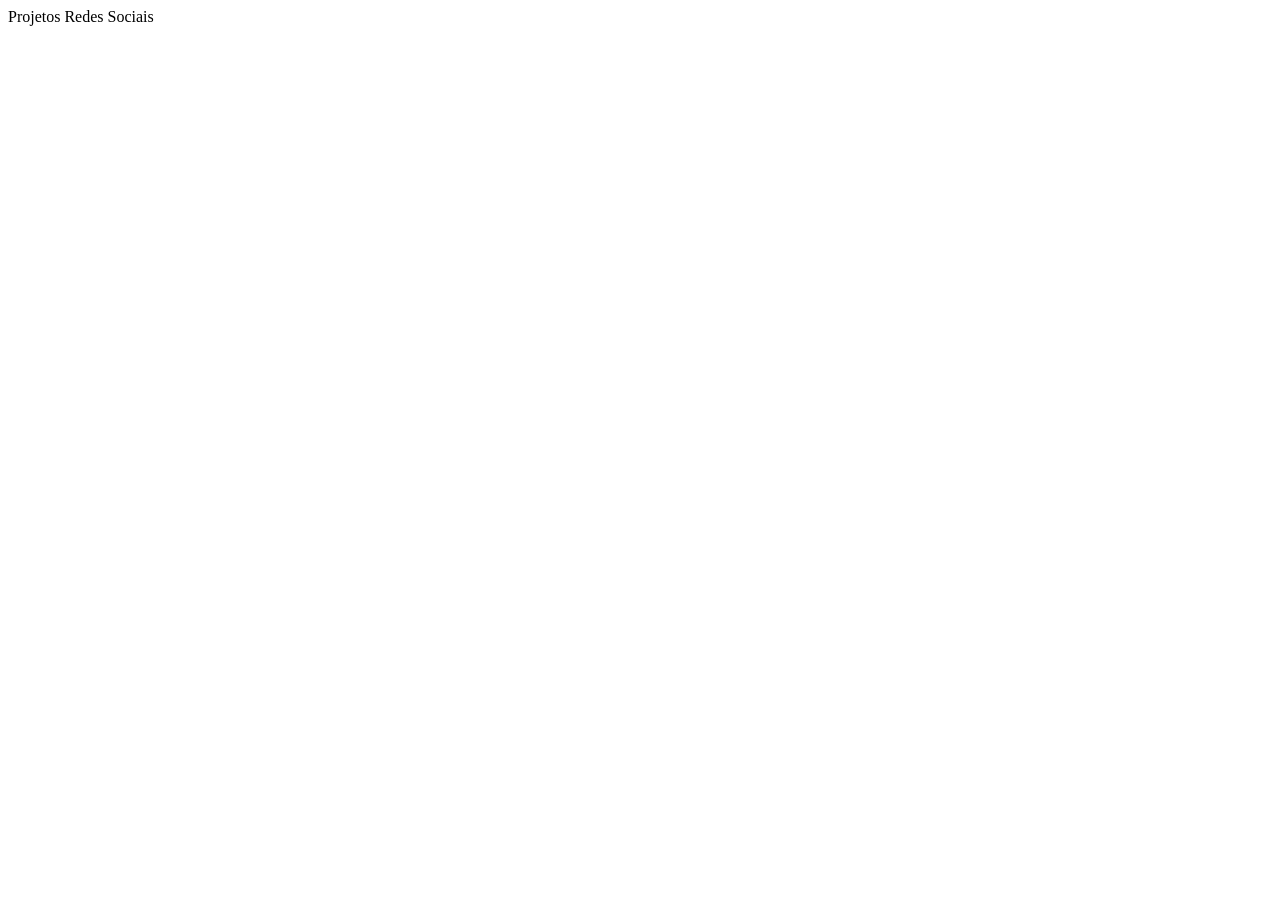
==== index.html @ 135f7494 "Create index.html" ====
<!DOCTYPE html>
<html lang="pt-br">
<head>
    <meta charset="UTF-8">
    <meta name="viewport" content="width=device-width, initial-scale=1.0">
    <link rel=""
    <title>Projetos Redes Sociais</title>
</head>
<body>
    
</body>
</html>
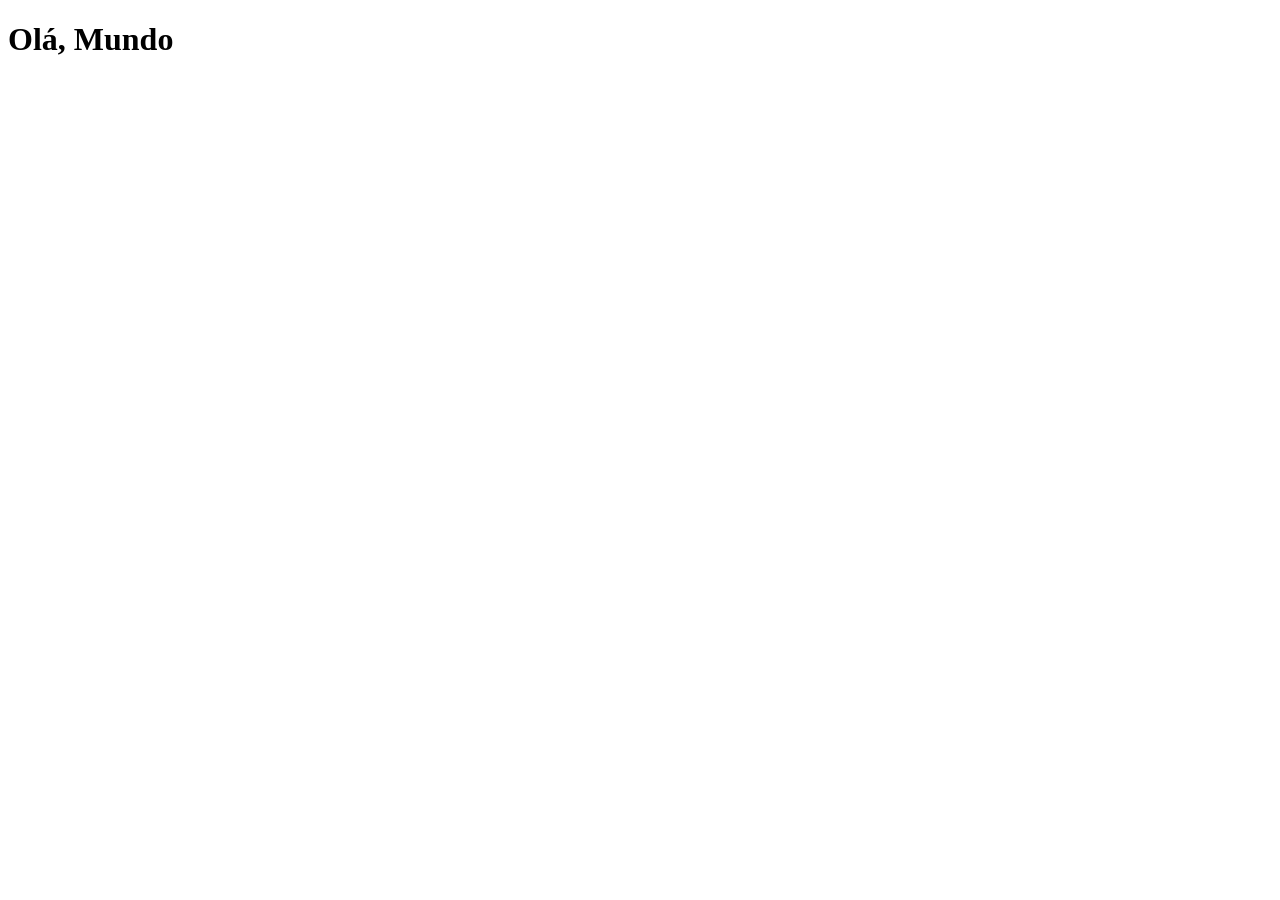
==== commit 2a9576be: "criei a pagina principal" ====
--- a/index.html
+++ b/index.html
@@ -3,10 +3,13 @@
 <head>
     <meta charset="UTF-8">
     <meta name="viewport" content="width=device-width, initial-scale=1.0">
-    <link rel=""
+    <link rel="stylesheet" href="favicon.ico" type="image/x-icon">
     <title>Projetos Redes Sociais</title>
 </head>
 <body>
     
+<h1>Olá, Mundo</h1>
+
+
 </body>
 </html>
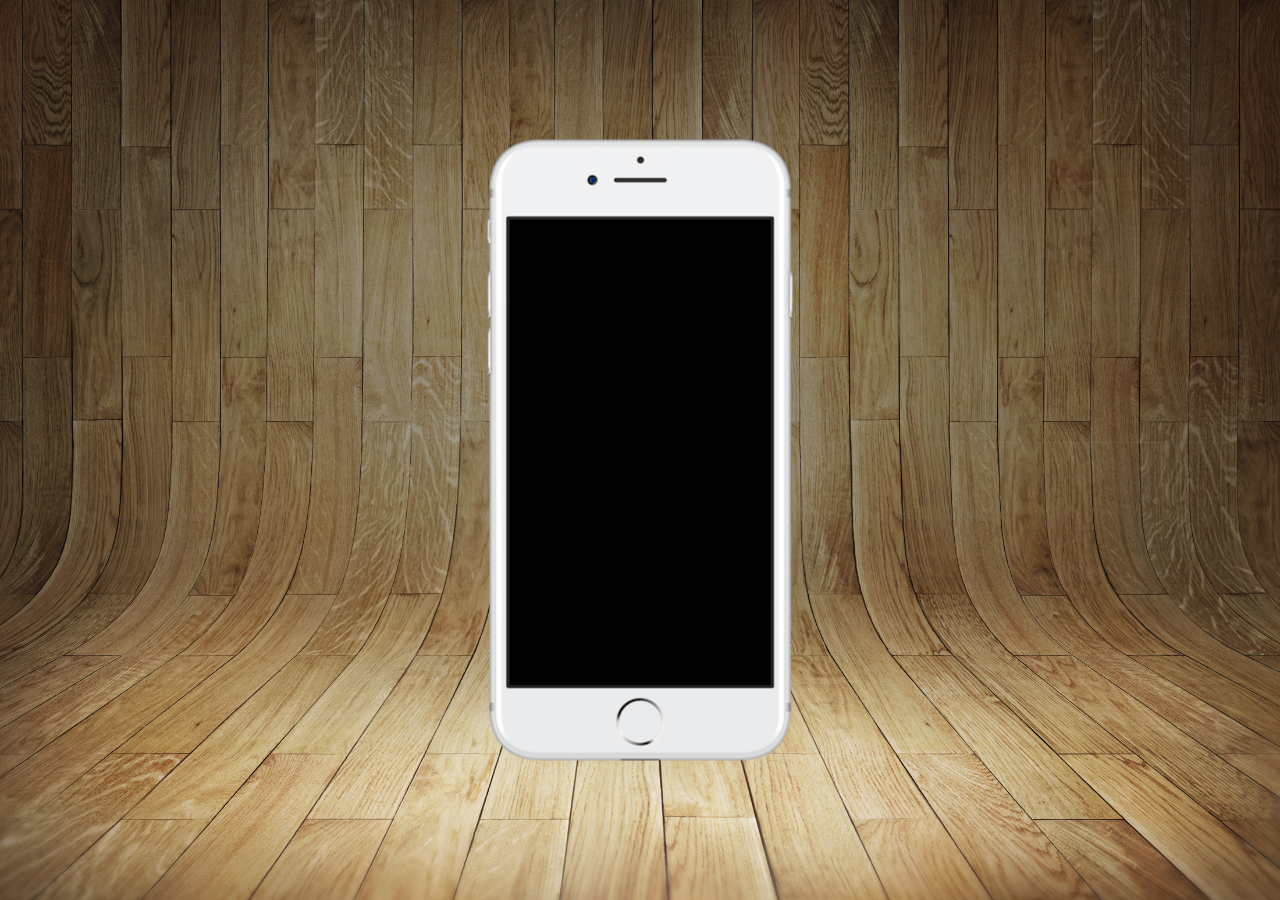
==== commit d2456a6a: "criei estilos" ====
--- a/index.html
+++ b/index.html
@@ -4,11 +4,23 @@
     <meta charset="UTF-8">
     <meta name="viewport" content="width=device-width, initial-scale=1.0">
     <link rel="stylesheet" href="favicon.ico" type="image/x-icon">
+    <link rel="stylesheet" href="estilos/style.css">
     <title>Projetos Redes Sociais</title>
 </head>
 <body>
     
-<h1>Olá, Mundo</h1>
+<main>
+
+<section id="telefone">
+
+</section>
+
+<section id="redes-sociais">
+
+
+</section>
+
+</main>
 
 
 </body>
--- a/estilos/style.css
+++ b/estilos/style.css
@@ -0,0 +1,41 @@
+@charset "UTF-8";
+
+*{
+    margin: 0px;
+    padding: 0px;
+    font-family: Arial, Helvetica, sans-serif;
+}
+
+html, body{
+    height: 100vh;
+    width: 100vw;
+    background-color: #000000;
+}
+
+
+body{
+    background: url('../imagens/fundo-madeira.jpg')
+    no-repeat top center;
+    background-size: cover;
+    background-attachment: fixed;
+
+}
+
+
+main{
+    position: relative;
+    height: 100vh;
+    
+}
+
+section#telefone{
+    position: absolute;
+top:50%;
+left: 50%;
+transform: translate(-50%, -50%);
+
+    height: 627px;
+    width: 311px;
+   
+    background: url('../imagens/frame-iphone.png') no-repeat;
+}
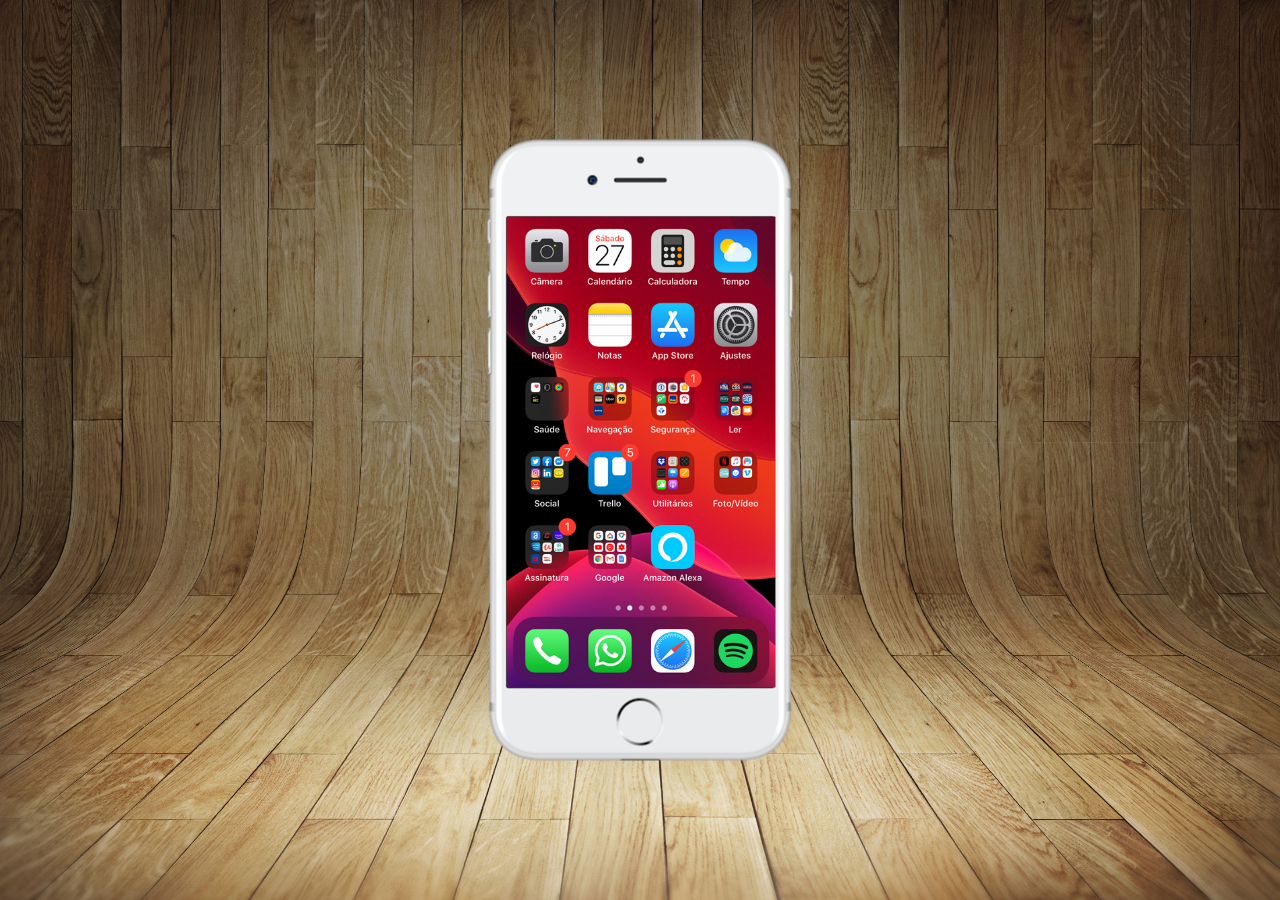
==== commit 570c4d8f: "criei a tela home" ====
--- a/index.html
+++ b/index.html
@@ -13,6 +13,9 @@
 
 <section id="telefone">
 
+<iframe src="home.html" name="tela" id="tela" frameborder="0"></iframe>
+
+
 </section>
 
 <section id="redes-sociais">
--- a/estilos/style.css
+++ b/estilos/style.css
@@ -38,4 +38,12 @@
     width: 311px;
    
     background: url('../imagens/frame-iphone.png') no-repeat;
+}
+
+iframe#tela{
+position: relative;
+top: 80px;
+left: 22px;
+width: 269px;
+height: 471px;
 }
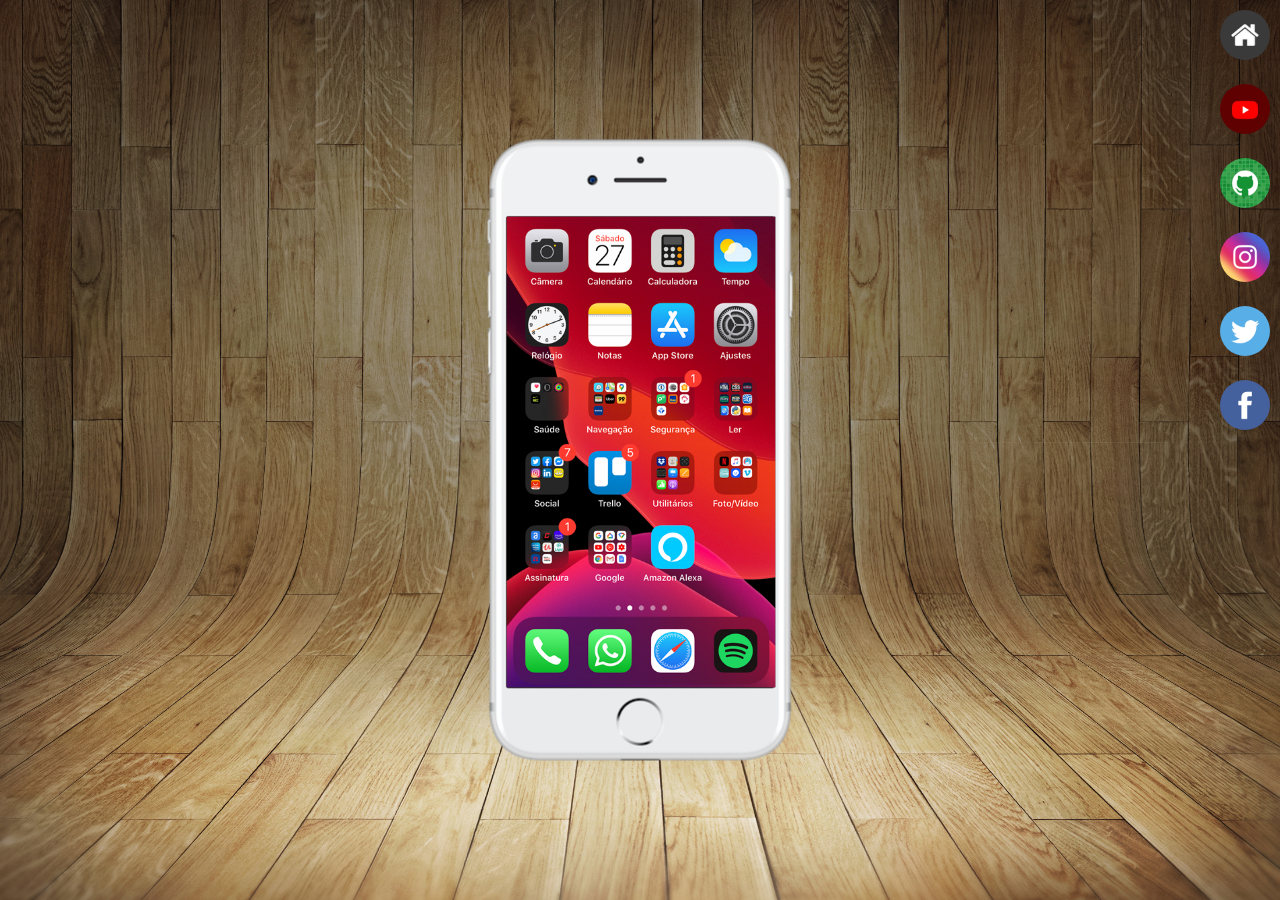
==== commit e3a8eb44: "criei botoes nas laterais" ====
--- a/index.html
+++ b/index.html
@@ -13,13 +13,21 @@
 
 <section id="telefone">
 
-<iframe src="home.html" name="tela" id="tela" frameborder="0"></iframe>
+<iframe src="home.html" name="tela" id="tela" frameborder="0"> Seu navegador nao e compativel com isso</iframe>
 
 
 </section>
 
+
+
 <section id="redes-sociais">
 
+    <a href="#" target="tela"><img src="imagens/logo-home.jpg"  alt="Home"> </a> <br>
+    <a href="#" target="tela"> <img src="imagens/logo-youtube.jpg" alt="Youtube"></a> <br>
+    <a href="#" target="tela"> <img src="imagens/logo-github.jpg" alt="Github"></a> <br>
+    <a href="#" target="tela"> <img src="imagens/logo-instagram.jpg" alt="Instagram"></a> <br>
+    <a href="#" target="tela"> <img src="imagens/logo-twitter.jpg" alt="Twitter"></a> <br>
+    <a href="#" target="tela"> <img src="imagens/logo-facebook.jpg" alt="Facebook"></a>
 
 </section>
 
--- a/estilos/style.css
+++ b/estilos/style.css
@@ -46,4 +46,24 @@
 left: 22px;
 width: 269px;
 height: 471px;
+}
+
+
+section#redes-sociais{
+    text-align: right;
+}
+
+section#redes-sociais img{
+    width: 50px;
+    margin: 10px;
+    border-radius: 50%;
+    box-shadow: 2px 2px 5px solid rgba(0, 0, 0, 0.400);
+    box-sizing: border-box;
+}
+
+section#redes-sociais img:hover {
+    border: 2px solid rgba(255, 255, 255, 0.637);
+    transform: translate(-3px, -3px);
+    box-shadow: 5px 5px 10px rgba(0, 0, 0, 0.623);
+    transition: transform 0.5s , border 1s;
 }
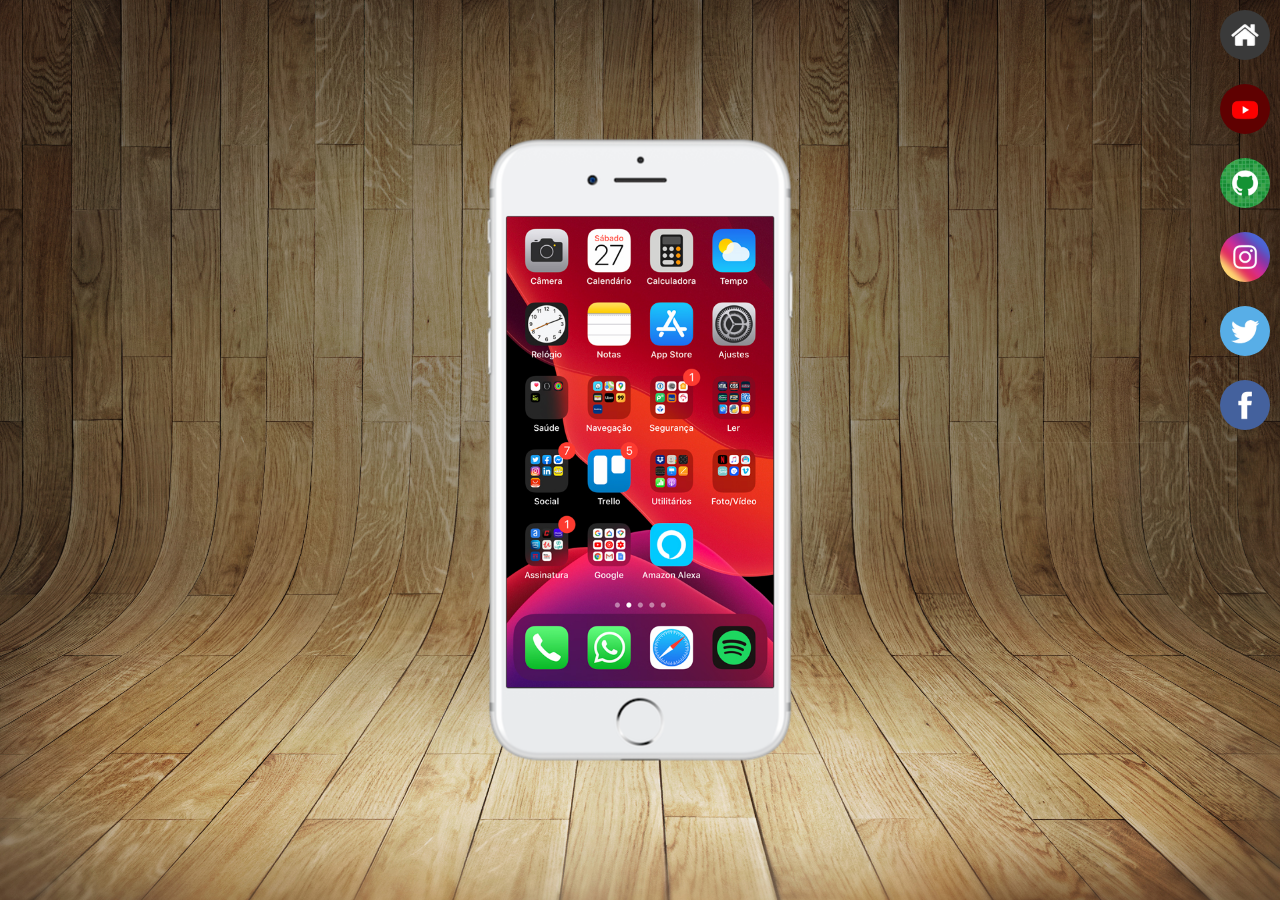
==== commit 3ff21fe6: "criei telas" ====
--- a/index.html
+++ b/index.html
@@ -22,12 +22,12 @@
 
 <section id="redes-sociais">
 
-    <a href="#" target="tela"><img src="imagens/logo-home.jpg"  alt="Home"> </a> <br>
-    <a href="#" target="tela"> <img src="imagens/logo-youtube.jpg" alt="Youtube"></a> <br>
-    <a href="#" target="tela"> <img src="imagens/logo-github.jpg" alt="Github"></a> <br>
-    <a href="#" target="tela"> <img src="imagens/logo-instagram.jpg" alt="Instagram"></a> <br>
-    <a href="#" target="tela"> <img src="imagens/logo-twitter.jpg" alt="Twitter"></a> <br>
-    <a href="#" target="tela"> <img src="imagens/logo-facebook.jpg" alt="Facebook"></a>
+    <a href="home.html" target="tela"><img src="imagens/logo-home.jpg"  alt="Home"> </a> <br>
+    <a href="youtube.html" target="tela"> <img src="imagens/logo-youtube.jpg" alt="Youtube"></a> <br>
+    <a href="github.html" target="tela"> <img src="imagens/logo-github.jpg" alt="Github"></a> <br>
+    <a href="instagram.html" target="tela"> <img src="imagens/logo-instagram.jpg" alt="Instagram"></a> <br>
+    <a href="twitter.html" target="tela"> <img src="imagens/logo-twitter.jpg" alt="Twitter"></a> <br>
+    <a href="facebook.html" target="tela"> <img src="imagens/logo-facebook.jpg" alt="Facebook"></a>
 
 </section>
 
--- a/estilos/style.css
+++ b/estilos/style.css
@@ -44,7 +44,7 @@
 position: relative;
 top: 80px;
 left: 22px;
-width: 269px;
+width: 267px;
 height: 471px;
 }
 
